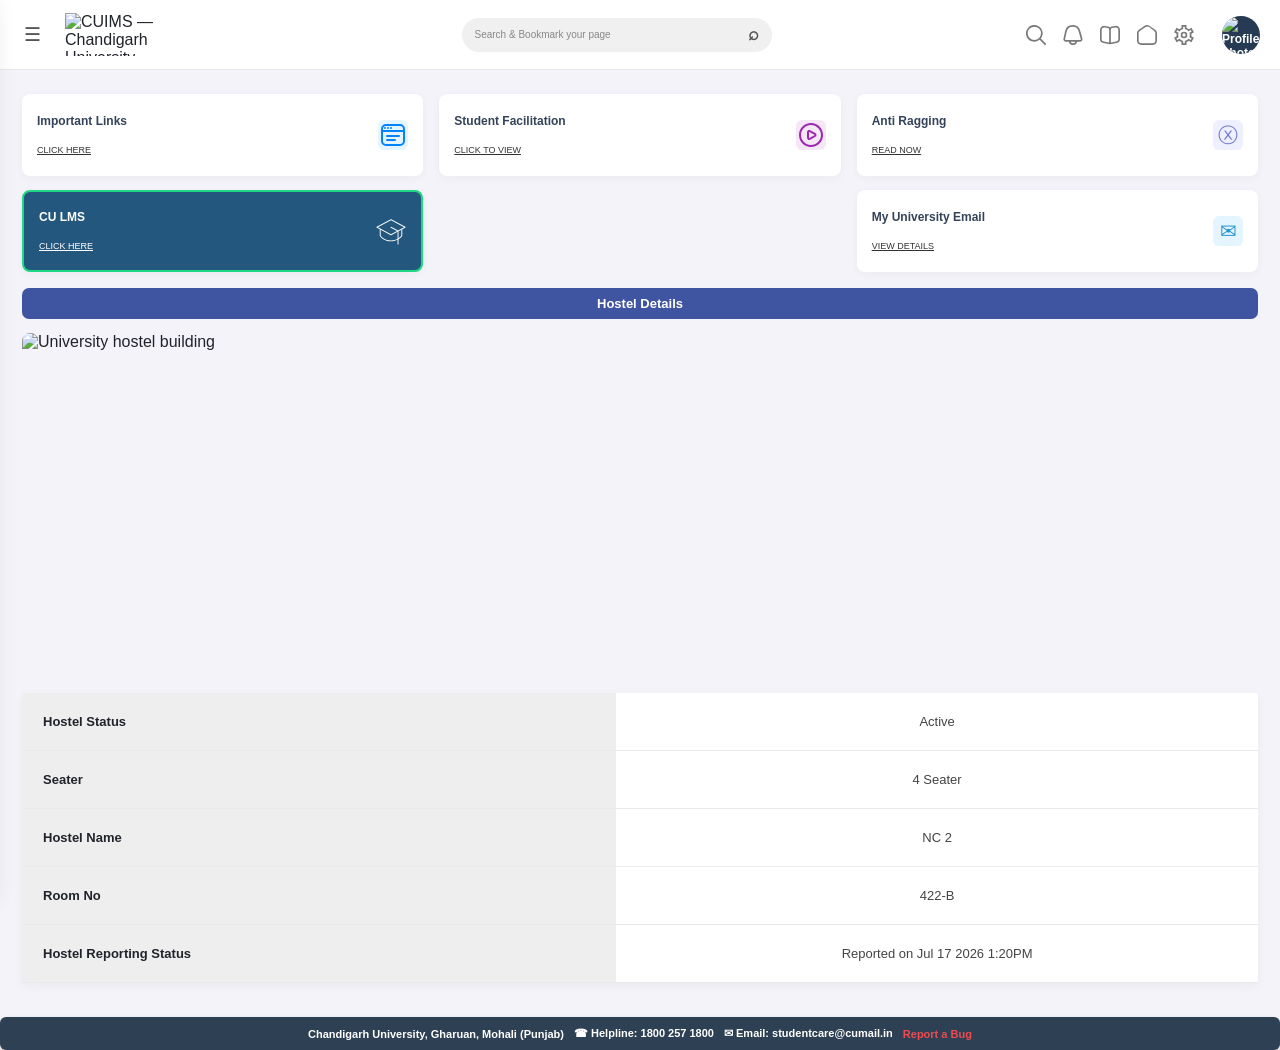
==== index.html @ a69d61a1 "Add files via upload" ====
<!DOCTYPE html>
<html lang="en">
<head>
  <meta charset="UTF-8">
  <meta name="viewport" content="width=device-width, initial-scale=1.0">
  <meta name="theme-color" content="#c92e31">
  <title>CUIMS — Student Dashboard</title>
  <link rel="stylesheet" href="style.css">
</head>
<body>
  <!-- Demonstration UI only: not connected to the official CUIMS portal. -->
  <nav class="top-nav">
    <button class="hamburger" aria-label="Open menu" id="menuButton">☰</button>
    <img class="cuims-logo" src="assets/cuims-logo.png" alt="CUIMS — Chandigarh University Information Management System">
    <label class="search"><span>Search &amp; Bookmark your page</span><b aria-hidden="true">⌕</b></label>
    <div class="nav-icons" aria-label="Quick navigation">
      <button class="nav-icon" aria-label="Search">
        <svg viewBox="0 0 24 24" aria-hidden="true"><path d="M23.707 22.293l-5.969-5.969a10.016 10.016 0 1 0-1.414 1.414l5.969 5.969a1 1 0 0 0 1.414-1.414ZM10 18a8 8 0 1 1 8-8 8.009 8.009 0 0 1-8 8Z"/></svg>
      </button>
      <button class="nav-icon" aria-label="Notifications">
        <svg viewBox="0 0 24 24" aria-hidden="true"><path d="M23.259 16.2l-2.6-9.371A9.321 9.321 0 0 0 2.576 7.3L.565 16.35A3 3 0 0 0 3.493 20H7.1a5 5 0 0 0 9.8 0h3.47a3 3 0 0 0 2.89-3.8ZM12 22a3 3 0 0 1-2.816-2h5.632A3 3 0 0 1 12 22Zm9.165-4.395a.993.993 0 0 1-.8.395H3.493a1 1 0 0 1-.976-1.217l2.011-9.05a7.321 7.321 0 0 1 14.2-.372l2.6 9.371a.993.993 0 0 1-.162.873Z"/></svg>
      </button>
      <button class="nav-icon" aria-label="Learning resources">
        <svg viewBox="0 0 24 24" aria-hidden="true"><path d="M22.2 2.163a4.992 4.992 0 0 0-4.1-1.081l-3.822.694A4 4 0 0 0 12 3.065a4 4 0 0 0-2.284-1.289L5.9 1.082A5 5 0 0 0 0 6v10.793a5 5 0 0 0 4.105 4.919l6.286 1.143a9 9 0 0 0 3.218 0l6.286-1.143A5 5 0 0 0 24 16.793V6a4.983 4.983 0 0 0-1.8-3.837ZM11 20.928c-.084-.012-.168-.026-.252-.041L4.463 19.745A3 3 0 0 1 2 16.793V6a3 3 0 0 1 3-3 3.081 3.081 0 0 1 .54.049l3.82.7A2 2 0 0 1 11 5.712Zm11-4.135a3 3 0 0 1-2.463 2.952l-6.285 1.142c-.084.015-.168.029-.252.041V5.712a2 2 0 0 1 1.642-1.968l3.821-.7A3 3 0 0 1 22 6Z"/></svg>
      </button>
      <button class="nav-icon" aria-label="Home">
        <svg viewBox="0 0 24 24" aria-hidden="true"><path d="M19 24H5c-2.757 0-5-2.243-5-5V9.724c0-1.665.824-3.215 2.204-4.145L9.203.855c1.699-1.146 3.895-1.146 5.594 0l7 4.724A5 5 0 0 1 24 9.724V19c0 2.757-2.243 5-5 5ZM12 1.997c-.584 0-1.168.172-1.678.517L3.322 7.237A3 3 0 0 0 2 9.724V19c0 1.654 1.346 3 3 3h14c1.654 0 3-1.346 3-3V9.724c0-.999-.494-1.929-1.321-2.486l-6.001-4.724A2.99 2.99 0 0 0 12 1.997Z"/></svg>
      </button>
      <button class="nav-icon" aria-label="Settings">
        <svg viewBox="0 0 24 24" aria-hidden="true"><path d="M15 24H9v-3.513a9 9 0 0 1-2.849-1.646L3.107 20.6l-3-5.2 3.043-1.755a9.1 9.1 0 0 1 0-3.29L.107 8.6l3-5.2 3.044 1.759A9 9 0 0 1 9 3.513V0h6v3.513a9 9 0 0 1 2.849 1.646L20.893 3.4l3 5.2-3.043 1.755a9.1 9.1 0 0 1 0 3.29l3.043 1.755-3 5.2-3.044-1.758A9 9 0 0 1 15 20.487Zm-4-2h2v-3.027l.751-.194a6.984 6.984 0 0 0 3.243-1.875l.543-.553 2.623 1.515 1-1.732-2.62-1.513.206-.746a7.048 7.048 0 0 0 0-3.75l-.206-.746 2.62-1.513-1-1.732-2.623 1.515-.543-.553a6.984 6.984 0 0 0-3.243-1.875L13 5.027V2h-2v3.027l-.751.194A6.984 6.984 0 0 0 7.006 7.1l-.543.553L3.84 6.134l-1 1.732 2.62 1.513-.206.746a7.048 7.048 0 0 0 0 3.75l.206.746-2.62 1.513 1 1.732 2.623-1.515.543.553a6.984 6.984 0 0 0 3.243 1.875l.751.194ZM12 16a4 4 0 1 1 4-4 4 4 0 0 1-4 4Zm0-6a2 2 0 1 0 2 2 2 2 0 0 0-2-2Z"/></svg>
      </button>
    </div>
    <img class="avatar profile-photo" src="assets/profile-photo.jpg" alt="Profile photo">
  </nav>

  <main class="page">
    <section class="quick-links">
      <a class="quick-card" href="#"><div><b>Important Links</b><small>CLICK HERE</small></div><span class="tile-icon blue" aria-hidden="true"><svg viewBox="0 0 24 24"><path d="m19 1h-14a5.006 5.006 0 0 0 -5 5v12a5.006 5.006 0 0 0 5 5h14a5.006 5.006 0 0 0 5-5v-12a5.006 5.006 0 0 0 -5-5zm-14 2h14a3 3 0 0 1 3 3v1h-20v-1a3 3 0 0 1 3-3zm14 18h-14a3 3 0 0 1 -3-3v-9h20v9a3 3 0 0 1 -3 3zm0-8a1 1 0 0 1 -1 1h-12a1 1 0 0 1 0-2h12a1 1 0 0 1 1 1zm-4 4a1 1 0 0 1 -1 1h-8a1 1 0 0 1 0-2h8a1 1 0 0 1 1 1zm-12-12a1 1 0 1 1 1 1 1 1 0 0 1 -1-1zm3 0a1 1 0 1 1 1 1 1 1 0 0 1 -1-1zm3 0a1 1 0 1 1 1 1 1 1 0 0 1 -1-1z" fill="#0284fe"/></svg></span></a>
      <a class="quick-card" href="#"><div><b>Student Facilitation</b><small>CLICK TO VIEW</small></div><span class="tile-icon purple" aria-hidden="true"><svg viewBox="0 0 24 24"><path d="m16.395,10.122l-5.192-2.843c-.673-.379-1.473-.372-2.138.017-.667.39-1.064,1.083-1.064,1.855v5.699c0,.772.397,1.465,1.064,1.855.34.199.714.297,1.087.297.358,0,.716-.091,1.041-.274l5.212-2.854c.687-.386,1.096-1.086,1.096-1.873s-.409-1.487-1.105-1.878Zm-.961,2.003l-5.212,2.855c-.019.01-.077.042-.147-.001-.074-.043-.074-.107-.074-.128v-5.699c0-.021,0-.085.074-.128.027-.016.052-.021.074-.021.036,0,.065.016.083.026l5.192,2.844c.019.011.076.043.076.13s-.058.119-.066.125ZM12,0C5.383,0,0,5.383,0,12s5.383,12,12,12,12-5.383,12-12S18.617,0,12,0Zm0,22c-5.514,0-10-4.486-10-10S6.486,2,12,2s10,4.486,10,10-4.486,10-10,10Z" fill="#9c27b0"/></svg></span></a>
      <a class="quick-card" href="#"><div><b>Anti Ragging</b><small>READ NOW</small></div><span class="tile-icon violet">ⓧ</span></a>
      <a class="quick-card selected" href="#"><div><b>CU LMS</b><small>CLICK HERE</small></div><span class="cap-icon" aria-hidden="true"><svg viewBox="0 0 256 256"><path d="M249.88281,92.4707l-120-64a3.99913,3.99913,0,0,0-3.76562,0l-120,64a4.00022,4.00022,0,0,0,0,7.0586L32,113.3335v52.1206a12.03771,12.03771,0,0,0,2.3916,7.18994C42.03516,182.81494,71.37305,216,128,216c23.07129,0,41.61035-5.50977,56-12.72607V240a4,4,0,0,0,8,0V198.842a106.886,106.886,0,0,0,29.60742-26.197A12.0372,12.0372,0,0,0,224,165.4541V113.3335l25.88281-13.8042a4.00022,4.00022,0,0,0,0-7.0586ZM128,208c-52.91992,0-80.13281-30.74023-87.21289-40.1626A3.93282,3.93282,0,0,1,40,165.4541v-47.854l86.11719,45.9292a4.001,4.001,0,0,0,3.76562,0L184,134.66675v59.574C170.12451,201.86523,151.63281,208,128,208Zm88-42.5459a3.93235,3.93235,0,0,1-.78809,2.38428A97.06518,97.06518,0,0,1,192,189.37671V130.40015l24-12.8Zm-28-41.98755L129.88281,92.4707a4.00012,4.00012,0,0,0-3.76562,7.0586L179.5,128,128,155.4668,16.5,96,128,36.5332,239.5,96Z" fill="#fff"/></svg></span></a>
      <a class="quick-card email-card" href="#"><div><b>My University Email</b><small>VIEW DETAILS</small></div><span class="tile-icon blue">✉</span></a>
    </section>

    <section class="hostel">
      <h1>Hostel Details</h1>
      <img class="hostel-banner" src="assets/hostel-building.jpg" alt="University hostel building">
      <div class="details">
        <div class="detail-row"><strong>Hostel Status</strong><span>Active</span></div>
        <div class="detail-row"><strong>Seater</strong><span>4 Seater</span></div>
        <div class="detail-row"><strong>Hostel Name</strong><span>NC 2</span></div>
        <div class="detail-row"><strong>Room No</strong><span>422-B</span></div>
        <div class="detail-row"><strong>Hostel Reporting Status</strong><span>Reported on Jul 17 2026 1:20PM</span></div>
      </div>
    </section>
  </main>

  <footer class="footer">
    <span>Chandigarh University, Gharuan, Mohali (Punjab)</span>
    <span>☎ Helpline: 1800 257 1800</span>
    <span>✉ Email: studentcare@cumail.in</span>
    <a href="#">Report a Bug</a>
  </footer>
  <div class="android-nav"><span>☰</span><span class="circle"></span><span>‹</span><span>♥</span></div>

  <aside class="side-menu" id="sideMenu">
    <button id="closeMenu" aria-label="Close menu">×</button>
    <h2>CUIMS</h2>
    <a href="#">Dashboard</a><a href="#">Important Links</a><a href="#">Student Facilitation</a><a href="#">CU LMS</a><a href="#">My University Email</a><a href="#">Hostel Details</a>
  </aside>
  <div class="scrim" id="scrim"></div>
  <script src="script.js"></script>
</body>
</html>
---- style.css ----
*{box-sizing:border-box}
:root{font-family:Arial,Helvetica,sans-serif;color:#20242a;background:#f4f3f9}
body{margin:0;min-width:320px;background:#f4f3f9}
.top-nav{height:70px;background:#fff;display:flex;align-items:center;padding:0 20px;gap:20px;border-bottom:1px solid #e7e7e7}
.hamburger{border:0;background:none;font-size:19px;color:#555;padding:4px}
.cuims-logo{width:142px;height:43px;object-fit:contain;object-position:left center;flex:0 0 auto}
.search{margin:auto;max-width:310px;width:34%;height:34px;border-radius:20px;background:#f0f0f0;color:#888;display:flex;align-items:center;justify-content:space-between;padding:0 13px;font-size:10px}
.search b{font-size:18px;color:#555}
.nav-icons{display:flex;align-items:center;gap:17px;color:#787878}
.nav-icon{width:20px;height:20px;padding:0;border:0;background:transparent;display:grid;place-items:center;cursor:pointer}
.nav-icon svg{width:20px;height:20px;fill:#787878;display:block}
.avatar{width:38px;height:38px;border-radius:50%;background:#263b53;color:#fff;display:grid;place-items:center;font-size:12px;font-weight:bold;margin-left:8px;flex:0 0 auto}.profile-photo{object-fit:cover;object-position:center 28%;display:block}
.page{padding:20px 22px 22px;max-width:1500px;margin:auto}
.quick-links{display:grid;grid-template-columns:repeat(3,minmax(0,1fr));gap:14px 16px;margin-bottom:16px}
.quick-card{height:68px;background:#fff;border-radius:8px;box-shadow:0 2px 9px #1d26300b;display:flex;align-items:center;justify-content:space-between;padding:12px 15px;text-decoration:none;color:#34435a;min-width:0}
.quick-card b{font-size:12px;display:block;margin-bottom:11px;font-weight:700}
.quick-card small{font-size:9px;color:#333;text-decoration:underline}
.tile-icon{width:30px;height:30px;border-radius:6px;display:grid;place-items:center;font-size:20px}.tile-icon svg{width:24px;height:24px;display:block}
.blue{background:#e4f5ff;color:#2394d0}.purple{background:#f6e7f7;color:#a04bb0}.violet{background:#eff0ff;color:#717acb}
.selected{background:#24577d;color:#fff;border:2px solid #20d785;grid-column:1}
.selected small{color:#fff}.cap-icon{width:30px;height:30px;color:#e5f0f8;display:grid;place-items:center}.cap-icon svg{width:30px;height:30px;display:block}
.email-card{grid-column:3;grid-row:2}
.hostel h1{height:31px;margin:0 0 14px;border-radius:7px;background:#4055a1;color:white;text-align:center;font-size:13px;line-height:31px;font-weight:700}
.hostel-banner{width:100%;height:246px;display:block;object-fit:cover;object-position:center 45%;border-radius:8px 8px 0 0}
.details{background:#fff;box-shadow:0 3px 10px #1d26300b}
.detail-row{min-height:49px;display:grid;grid-template-columns:1fr 1.08fr;border-bottom:1px solid #e9e9e9;font-size:10px}
.detail-row strong{background:#eee;padding:18px 15px;font-weight:600}
.detail-row span{display:flex;align-items:center;justify-content:center;padding:12px;text-align:center;color:#444}
.footer{min-height:33px;background:#2e4053;color:#fff;border-radius:6px;display:flex;justify-content:center;align-items:center;gap:10px;padding:8px 12px;margin:12px auto 0;max-width:100%;font-size:9px;font-weight:600;box-shadow:0 2px 5px #0002}
.footer a{color:#f04a50;text-decoration:none}
.android-nav{display:none}
.side-menu{position:fixed;z-index:5;top:0;bottom:0;left:0;width:min(300px,82vw);background:#fff;padding:25px;transform:translateX(-105%);transition:transform .25s;box-shadow:5px 0 25px #0002}
.side-menu.open{transform:translateX(0)}.side-menu h2{color:#c92f32}.side-menu a{display:block;padding:15px 0;border-bottom:1px solid #eee;color:#334;text-decoration:none}
.side-menu button{float:right;border:0;background:none;font-size:28px}.scrim{display:none;position:fixed;inset:0;background:#0005;z-index:4}.scrim.show{display:block}
@media(min-width:900px){.page{padding-top:24px}.quick-card{height:82px}.hostel-banner{height:360px}.detail-row{font-size:13px;min-height:58px}.detail-row strong{padding:21px}.footer{font-size:11px}}
@media(max-width:600px){
 .top-nav{height:58px;padding:0 8px;gap:8px}.cuims-logo{width:94px;height:34px}.search{width:auto;flex:1;max-width:260px;height:32px;padding:0 10px;font-size:8px}.nav-icons{gap:9px}.nav-icon,.nav-icon svg{width:16px;height:16px}.avatar{width:27px;height:27px;margin-left:2px}
 .page{padding:19px 22px 18px}.quick-links{gap:14px 16px;margin-bottom:16px}.quick-card{height:68px;padding:11px 13px}.quick-card b{font-size:11px}.quick-card small{font-size:8px}.tile-icon{width:28px;height:28px}
 .hostel h1{height:31px;line-height:31px;margin-bottom:14px}.hostel-banner{height:246px;object-fit:cover}.detail-row{min-height:49px;font-size:9px;grid-template-columns:1fr 1.08fr}.detail-row strong{padding:18px 14px}.detail-row span{padding:10px 6px}
 .footer{margin:12px -22px 0;border-radius:5px;gap:6px;font-size:7px;white-space:nowrap;padding:9px 5px}.footer span{overflow:hidden;text-overflow:ellipsis}.footer a{font-size:7px}
 .android-nav{position:fixed;bottom:0;left:0;right:0;height:48px;background:#f4f3f9;display:flex;align-items:center;justify-content:space-around;color:#777;font-size:24px}
 .android-nav .circle{width:17px;height:17px;border:2px solid #777;border-radius:5px}
 body{padding-bottom:48px}
}
@media(max-width:370px){.page{padding-left:12px;padding-right:12px}.quick-links{gap:10px}.quick-card{padding:9px}.quick-card b{font-size:10px}.nav-icons{display:none}.footer{margin-left:-12px;margin-right:-12px;font-size:6px}}
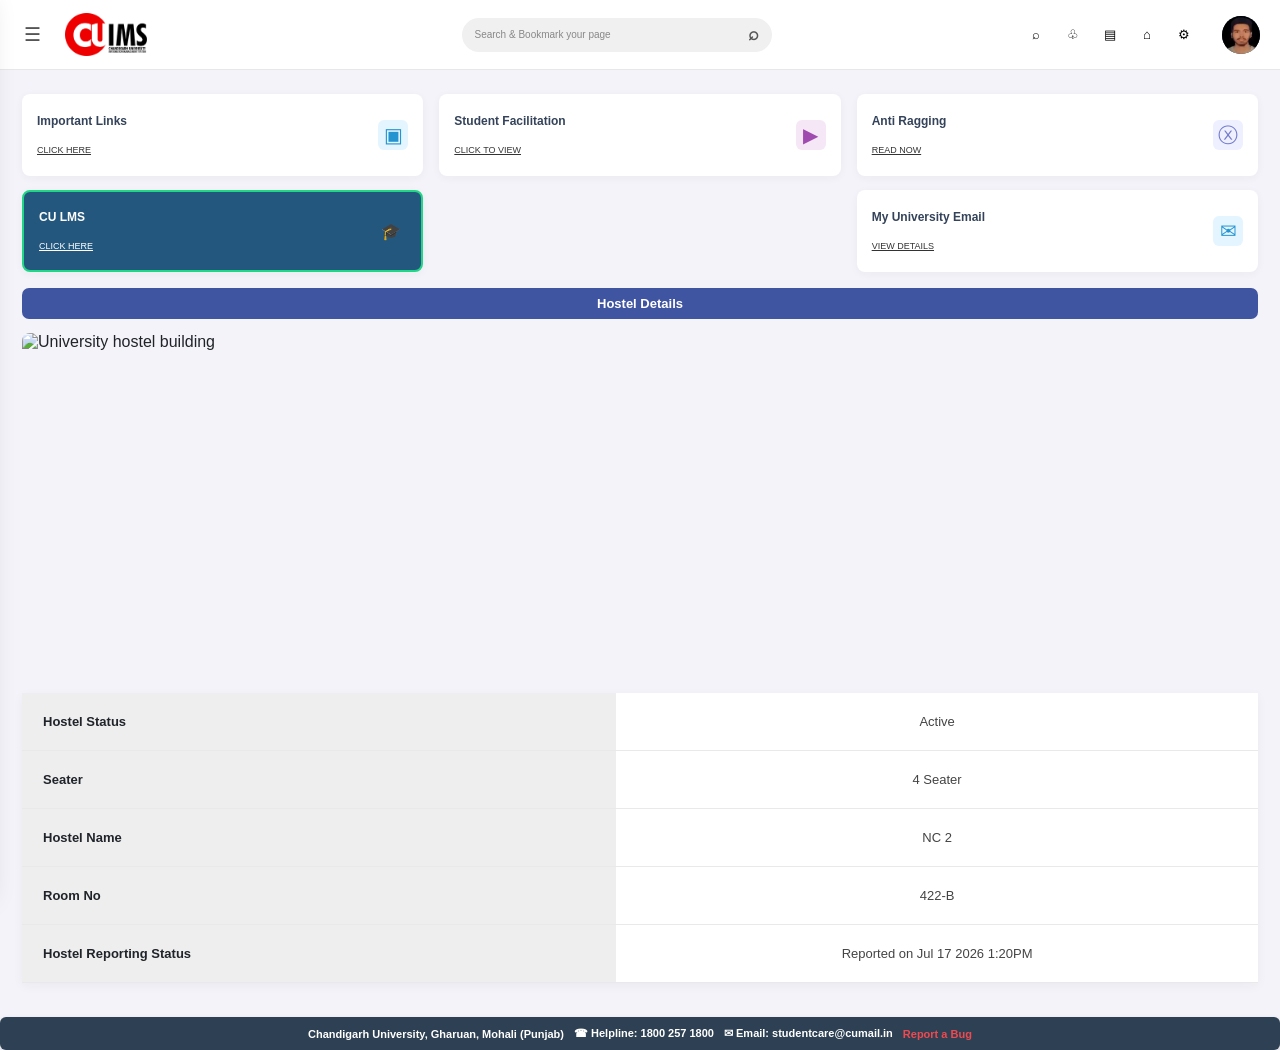
==== commit 62bb74e4: "Add CUIMS student dashboard replica website" ====
--- a/index.html
+++ b/index.html
@@ -1,74 +1,27 @@
 <!DOCTYPE html>
 <html lang="en">
-<head>
-  <meta charset="UTF-8">
-  <meta name="viewport" content="width=device-width, initial-scale=1.0">
-  <meta name="theme-color" content="#c92e31">
-  <title>CUIMS — Student Dashboard</title>
-  <link rel="stylesheet" href="style.css">
-</head>
+<head><meta charset="UTF-8"><meta name="viewport" content="width=device-width, initial-scale=1.0"><meta name="theme-color" content="#c92e31"><title>CUIMS — Student Dashboard</title><link rel="stylesheet" href="style.css"></head>
 <body>
-  <!-- Demonstration UI only: not connected to the official CUIMS portal. -->
-  <nav class="top-nav">
-    <button class="hamburger" aria-label="Open menu" id="menuButton">☰</button>
-    <img class="cuims-logo" src="assets/cuims-logo.png" alt="CUIMS — Chandigarh University Information Management System">
-    <label class="search"><span>Search &amp; Bookmark your page</span><b aria-hidden="true">⌕</b></label>
-    <div class="nav-icons" aria-label="Quick navigation">
-      <button class="nav-icon" aria-label="Search">
-        <svg viewBox="0 0 24 24" aria-hidden="true"><path d="M23.707 22.293l-5.969-5.969a10.016 10.016 0 1 0-1.414 1.414l5.969 5.969a1 1 0 0 0 1.414-1.414ZM10 18a8 8 0 1 1 8-8 8.009 8.009 0 0 1-8 8Z"/></svg>
-      </button>
-      <button class="nav-icon" aria-label="Notifications">
-        <svg viewBox="0 0 24 24" aria-hidden="true"><path d="M23.259 16.2l-2.6-9.371A9.321 9.321 0 0 0 2.576 7.3L.565 16.35A3 3 0 0 0 3.493 20H7.1a5 5 0 0 0 9.8 0h3.47a3 3 0 0 0 2.89-3.8ZM12 22a3 3 0 0 1-2.816-2h5.632A3 3 0 0 1 12 22Zm9.165-4.395a.993.993 0 0 1-.8.395H3.493a1 1 0 0 1-.976-1.217l2.011-9.05a7.321 7.321 0 0 1 14.2-.372l2.6 9.371a.993.993 0 0 1-.162.873Z"/></svg>
-      </button>
-      <button class="nav-icon" aria-label="Learning resources">
-        <svg viewBox="0 0 24 24" aria-hidden="true"><path d="M22.2 2.163a4.992 4.992 0 0 0-4.1-1.081l-3.822.694A4 4 0 0 0 12 3.065a4 4 0 0 0-2.284-1.289L5.9 1.082A5 5 0 0 0 0 6v10.793a5 5 0 0 0 4.105 4.919l6.286 1.143a9 9 0 0 0 3.218 0l6.286-1.143A5 5 0 0 0 24 16.793V6a4.983 4.983 0 0 0-1.8-3.837ZM11 20.928c-.084-.012-.168-.026-.252-.041L4.463 19.745A3 3 0 0 1 2 16.793V6a3 3 0 0 1 3-3 3.081 3.081 0 0 1 .54.049l3.82.7A2 2 0 0 1 11 5.712Zm11-4.135a3 3 0 0 1-2.463 2.952l-6.285 1.142c-.084.015-.168.029-.252.041V5.712a2 2 0 0 1 1.642-1.968l3.821-.7A3 3 0 0 1 22 6Z"/></svg>
-      </button>
-      <button class="nav-icon" aria-label="Home">
-        <svg viewBox="0 0 24 24" aria-hidden="true"><path d="M19 24H5c-2.757 0-5-2.243-5-5V9.724c0-1.665.824-3.215 2.204-4.145L9.203.855c1.699-1.146 3.895-1.146 5.594 0l7 4.724A5 5 0 0 1 24 9.724V19c0 2.757-2.243 5-5 5ZM12 1.997c-.584 0-1.168.172-1.678.517L3.322 7.237A3 3 0 0 0 2 9.724V19c0 1.654 1.346 3 3 3h14c1.654 0 3-1.346 3-3V9.724c0-.999-.494-1.929-1.321-2.486l-6.001-4.724A2.99 2.99 0 0 0 12 1.997Z"/></svg>
-      </button>
-      <button class="nav-icon" aria-label="Settings">
-        <svg viewBox="0 0 24 24" aria-hidden="true"><path d="M15 24H9v-3.513a9 9 0 0 1-2.849-1.646L3.107 20.6l-3-5.2 3.043-1.755a9.1 9.1 0 0 1 0-3.29L.107 8.6l3-5.2 3.044 1.759A9 9 0 0 1 9 3.513V0h6v3.513a9 9 0 0 1 2.849 1.646L20.893 3.4l3 5.2-3.043 1.755a9.1 9.1 0 0 1 0 3.29l3.043 1.755-3 5.2-3.044-1.758A9 9 0 0 1 15 20.487Zm-4-2h2v-3.027l.751-.194a6.984 6.984 0 0 0 3.243-1.875l.543-.553 2.623 1.515 1-1.732-2.62-1.513.206-.746a7.048 7.048 0 0 0 0-3.75l-.206-.746 2.62-1.513-1-1.732-2.623 1.515-.543-.553a6.984 6.984 0 0 0-3.243-1.875L13 5.027V2h-2v3.027l-.751.194A6.984 6.984 0 0 0 7.006 7.1l-.543.553L3.84 6.134l-1 1.732 2.62 1.513-.206.746a7.048 7.048 0 0 0 0 3.75l.206.746-2.62 1.513 1 1.732 2.623-1.515.543.553a6.984 6.984 0 0 0 3.243 1.875l.751.194ZM12 16a4 4 0 1 1 4-4 4 4 0 0 1-4 4Zm0-6a2 2 0 1 0 2 2 2 2 0 0 0-2-2Z"/></svg>
-      </button>
-    </div>
-    <img class="avatar profile-photo" src="assets/profile-photo.jpg" alt="Profile photo">
-  </nav>
-
-  <main class="page">
-    <section class="quick-links">
-      <a class="quick-card" href="#"><div><b>Important Links</b><small>CLICK HERE</small></div><span class="tile-icon blue" aria-hidden="true"><svg viewBox="0 0 24 24"><path d="m19 1h-14a5.006 5.006 0 0 0 -5 5v12a5.006 5.006 0 0 0 5 5h14a5.006 5.006 0 0 0 5-5v-12a5.006 5.006 0 0 0 -5-5zm-14 2h14a3 3 0 0 1 3 3v1h-20v-1a3 3 0 0 1 3-3zm14 18h-14a3 3 0 0 1 -3-3v-9h20v9a3 3 0 0 1 -3 3zm0-8a1 1 0 0 1 -1 1h-12a1 1 0 0 1 0-2h12a1 1 0 0 1 1 1zm-4 4a1 1 0 0 1 -1 1h-8a1 1 0 0 1 0-2h8a1 1 0 0 1 1 1zm-12-12a1 1 0 1 1 1 1 1 1 0 0 1 -1-1zm3 0a1 1 0 1 1 1 1 1 1 0 0 1 -1-1zm3 0a1 1 0 1 1 1 1 1 1 0 0 1 -1-1z" fill="#0284fe"/></svg></span></a>
-      <a class="quick-card" href="#"><div><b>Student Facilitation</b><small>CLICK TO VIEW</small></div><span class="tile-icon purple" aria-hidden="true"><svg viewBox="0 0 24 24"><path d="m16.395,10.122l-5.192-2.843c-.673-.379-1.473-.372-2.138.017-.667.39-1.064,1.083-1.064,1.855v5.699c0,.772.397,1.465,1.064,1.855.34.199.714.297,1.087.297.358,0,.716-.091,1.041-.274l5.212-2.854c.687-.386,1.096-1.086,1.096-1.873s-.409-1.487-1.105-1.878Zm-.961,2.003l-5.212,2.855c-.019.01-.077.042-.147-.001-.074-.043-.074-.107-.074-.128v-5.699c0-.021,0-.085.074-.128.027-.016.052-.021.074-.021.036,0,.065.016.083.026l5.192,2.844c.019.011.076.043.076.13s-.058.119-.066.125ZM12,0C5.383,0,0,5.383,0,12s5.383,12,12,12,12-5.383,12-12S18.617,0,12,0Zm0,22c-5.514,0-10-4.486-10-10S6.486,2,12,2s10,4.486,10,10-4.486,10-10,10Z" fill="#9c27b0"/></svg></span></a>
-      <a class="quick-card" href="#"><div><b>Anti Ragging</b><small>READ NOW</small></div><span class="tile-icon violet">ⓧ</span></a>
-      <a class="quick-card selected" href="#"><div><b>CU LMS</b><small>CLICK HERE</small></div><span class="cap-icon" aria-hidden="true"><svg viewBox="0 0 256 256"><path d="M249.88281,92.4707l-120-64a3.99913,3.99913,0,0,0-3.76562,0l-120,64a4.00022,4.00022,0,0,0,0,7.0586L32,113.3335v52.1206a12.03771,12.03771,0,0,0,2.3916,7.18994C42.03516,182.81494,71.37305,216,128,216c23.07129,0,41.61035-5.50977,56-12.72607V240a4,4,0,0,0,8,0V198.842a106.886,106.886,0,0,0,29.60742-26.197A12.0372,12.0372,0,0,0,224,165.4541V113.3335l25.88281-13.8042a4.00022,4.00022,0,0,0,0-7.0586ZM128,208c-52.91992,0-80.13281-30.74023-87.21289-40.1626A3.93282,3.93282,0,0,1,40,165.4541v-47.854l86.11719,45.9292a4.001,4.001,0,0,0,3.76562,0L184,134.66675v59.574C170.12451,201.86523,151.63281,208,128,208Zm88-42.5459a3.93235,3.93235,0,0,1-.78809,2.38428A97.06518,97.06518,0,0,1,192,189.37671V130.40015l24-12.8Zm-28-41.98755L129.88281,92.4707a4.00012,4.00012,0,0,0-3.76562,7.0586L179.5,128,128,155.4668,16.5,96,128,36.5332,239.5,96Z" fill="#fff"/></svg></span></a>
-      <a class="quick-card email-card" href="#"><div><b>My University Email</b><small>VIEW DETAILS</small></div><span class="tile-icon blue">✉</span></a>
-    </section>
-
-    <section class="hostel">
-      <h1>Hostel Details</h1>
-      <img class="hostel-banner" src="assets/hostel-building.jpg" alt="University hostel building">
-      <div class="details">
-        <div class="detail-row"><strong>Hostel Status</strong><span>Active</span></div>
-        <div class="detail-row"><strong>Seater</strong><span>4 Seater</span></div>
-        <div class="detail-row"><strong>Hostel Name</strong><span>NC 2</span></div>
-        <div class="detail-row"><strong>Room No</strong><span>422-B</span></div>
-        <div class="detail-row"><strong>Hostel Reporting Status</strong><span>Reported on Jul 17 2026 1:20PM</span></div>
-      </div>
-    </section>
-  </main>
-
-  <footer class="footer">
-    <span>Chandigarh University, Gharuan, Mohali (Punjab)</span>
-    <span>☎ Helpline: 1800 257 1800</span>
-    <span>✉ Email: studentcare@cumail.in</span>
-    <a href="#">Report a Bug</a>
-  </footer>
-  <div class="android-nav"><span>☰</span><span class="circle"></span><span>‹</span><span>♥</span></div>
-
-  <aside class="side-menu" id="sideMenu">
-    <button id="closeMenu" aria-label="Close menu">×</button>
-    <h2>CUIMS</h2>
-    <a href="#">Dashboard</a><a href="#">Important Links</a><a href="#">Student Facilitation</a><a href="#">CU LMS</a><a href="#">My University Email</a><a href="#">Hostel Details</a>
-  </aside>
-  <div class="scrim" id="scrim"></div>
-  <script src="script.js"></script>
-</body>
-</html>+<!-- Demonstration UI only: this replica is not connected to the official CUIMS portal. -->
+<nav class="top-nav">
+<button class="hamburger" aria-label="Open menu" id="menuButton">☰</button>
+<img class="cuims-logo" src="assets/cuims-logo.webp" alt="CUIMS logo">
+<label class="search"><span>Search &amp; Bookmark your page</span><b aria-hidden="true">⌕</b></label>
+<div class="nav-icons" aria-label="Quick navigation"><button class="nav-icon" aria-label="Search">⌕</button><button class="nav-icon" aria-label="Notifications">♧</button><button class="nav-icon" aria-label="Learning resources">▤</button><button class="nav-icon" aria-label="Home">⌂</button><button class="nav-icon" aria-label="Settings">⚙</button></div>
+<img class="avatar profile-photo" src="assets/profile-photo.webp" alt="Profile photo">
+</nav>
+<main class="page">
+<section class="quick-links">
+<a class="quick-card" href="#"><div><b>Important Links</b><small>CLICK HERE</small></div><span class="tile-icon blue">▣</span></a>
+<a class="quick-card" href="#"><div><b>Student Facilitation</b><small>CLICK TO VIEW</small></div><span class="tile-icon purple">▶</span></a>
+<a class="quick-card" href="#"><div><b>Anti Ragging</b><small>READ NOW</small></div><span class="tile-icon violet">ⓧ</span></a>
+<a class="quick-card selected" href="#"><div><b>CU LMS</b><small>CLICK HERE</small></div><span class="cap-icon">🎓</span></a>
+<a class="quick-card email-card" href="#"><div><b>My University Email</b><small>VIEW DETAILS</small></div><span class="tile-icon blue">✉</span></a>
+</section>
+<section class="hostel"><h1>Hostel Details</h1><img class="hostel-banner" src="assets/hostel-building.jpg" alt="University hostel building"><div class="details">
+<div class="detail-row"><strong>Hostel Status</strong><span>Active</span></div><div class="detail-row"><strong>Seater</strong><span>4 Seater</span></div><div class="detail-row"><strong>Hostel Name</strong><span>NC 2</span></div><div class="detail-row"><strong>Room No</strong><span>422-B</span></div><div class="detail-row"><strong>Hostel Reporting Status</strong><span>Reported on Jul 17 2026 1:20PM</span></div>
+</div></section></main>
+<footer class="footer"><span>Chandigarh University, Gharuan, Mohali (Punjab)</span><span>☎ Helpline: 1800 257 1800</span><span>✉ Email: studentcare@cumail.in</span><a href="#">Report a Bug</a></footer>
+<div class="android-nav"><span>☰</span><span class="circle"></span><span>‹</span><span>♥</span></div>
+<aside class="side-menu" id="sideMenu"><button id="closeMenu" aria-label="Close menu">×</button><h2>CUIMS</h2><a href="#">Dashboard</a><a href="#">Important Links</a><a href="#">Student Facilitation</a><a href="#">CU LMS</a><a href="#">My University Email</a><a href="#">Hostel Details</a></aside><div class="scrim" id="scrim"></div>
+<script src="script.js"></script></body></html>
--- a/style.css
+++ b/style.css
@@ -42,4 +42,4 @@
  .android-nav .circle{width:17px;height:17px;border:2px solid #777;border-radius:5px}
  body{padding-bottom:48px}
 }
-@media(max-width:370px){.page{padding-left:12px;padding-right:12px}.quick-links{gap:10px}.quick-card{padding:9px}.quick-card b{font-size:10px}.nav-icons{display:none}.footer{margin-left:-12px;margin-right:-12px;font-size:6px}}
+@media(max-width:370px){.page{padding-left:12px;padding-right:12px}.quick-links{gap:10px}.quick-card{padding:9px}.quick-card b{font-size:10px}.nav-icons{display:none}.footer{margin-left:-12px;margin-right:-12px;font-size:6px}}
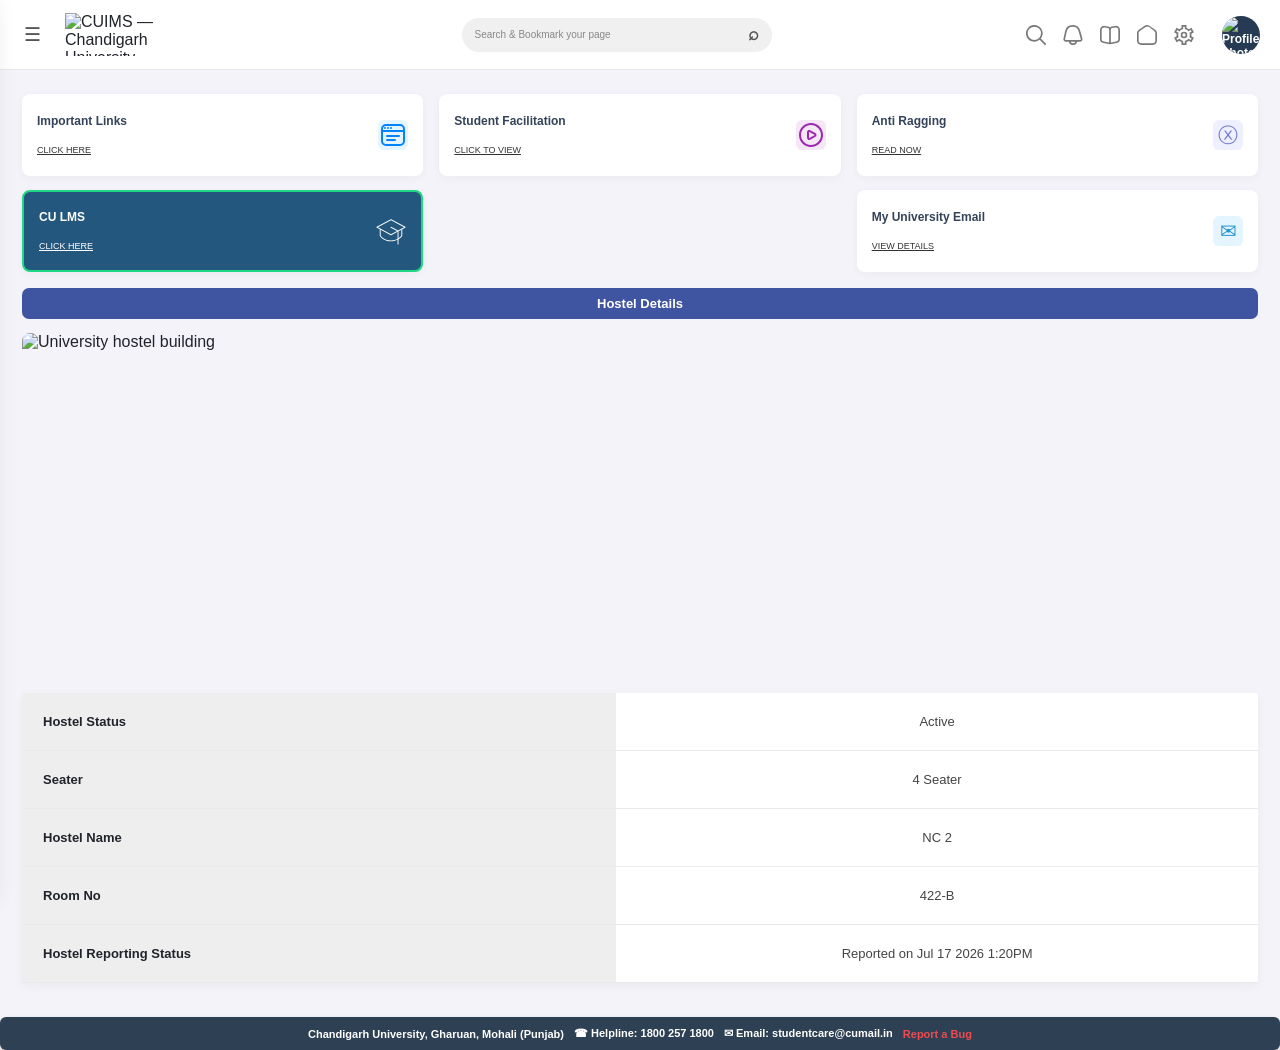
==== commit 068cdfda: "Add files via upload" ====
--- a/index.html
+++ b/index.html
@@ -1,27 +1,74 @@
 <!DOCTYPE html>
 <html lang="en">
-<head><meta charset="UTF-8"><meta name="viewport" content="width=device-width, initial-scale=1.0"><meta name="theme-color" content="#c92e31"><title>CUIMS — Student Dashboard</title><link rel="stylesheet" href="style.css"></head>
+<head>
+  <meta charset="UTF-8">
+  <meta name="viewport" content="width=device-width, initial-scale=1.0">
+  <meta name="theme-color" content="#c92e31">
+  <title>CUIMS — Student Dashboard</title>
+  <link rel="stylesheet" href="style.css">
+</head>
 <body>
-<!-- Demonstration UI only: this replica is not connected to the official CUIMS portal. -->
-<nav class="top-nav">
-<button class="hamburger" aria-label="Open menu" id="menuButton">☰</button>
-<img class="cuims-logo" src="assets/cuims-logo.webp" alt="CUIMS logo">
-<label class="search"><span>Search &amp; Bookmark your page</span><b aria-hidden="true">⌕</b></label>
-<div class="nav-icons" aria-label="Quick navigation"><button class="nav-icon" aria-label="Search">⌕</button><button class="nav-icon" aria-label="Notifications">♧</button><button class="nav-icon" aria-label="Learning resources">▤</button><button class="nav-icon" aria-label="Home">⌂</button><button class="nav-icon" aria-label="Settings">⚙</button></div>
-<img class="avatar profile-photo" src="assets/profile-photo.webp" alt="Profile photo">
-</nav>
-<main class="page">
-<section class="quick-links">
-<a class="quick-card" href="#"><div><b>Important Links</b><small>CLICK HERE</small></div><span class="tile-icon blue">▣</span></a>
-<a class="quick-card" href="#"><div><b>Student Facilitation</b><small>CLICK TO VIEW</small></div><span class="tile-icon purple">▶</span></a>
-<a class="quick-card" href="#"><div><b>Anti Ragging</b><small>READ NOW</small></div><span class="tile-icon violet">ⓧ</span></a>
-<a class="quick-card selected" href="#"><div><b>CU LMS</b><small>CLICK HERE</small></div><span class="cap-icon">🎓</span></a>
-<a class="quick-card email-card" href="#"><div><b>My University Email</b><small>VIEW DETAILS</small></div><span class="tile-icon blue">✉</span></a>
-</section>
-<section class="hostel"><h1>Hostel Details</h1><img class="hostel-banner" src="assets/hostel-building.jpg" alt="University hostel building"><div class="details">
-<div class="detail-row"><strong>Hostel Status</strong><span>Active</span></div><div class="detail-row"><strong>Seater</strong><span>4 Seater</span></div><div class="detail-row"><strong>Hostel Name</strong><span>NC 2</span></div><div class="detail-row"><strong>Room No</strong><span>422-B</span></div><div class="detail-row"><strong>Hostel Reporting Status</strong><span>Reported on Jul 17 2026 1:20PM</span></div>
-</div></section></main>
-<footer class="footer"><span>Chandigarh University, Gharuan, Mohali (Punjab)</span><span>☎ Helpline: 1800 257 1800</span><span>✉ Email: studentcare@cumail.in</span><a href="#">Report a Bug</a></footer>
-<div class="android-nav"><span>☰</span><span class="circle"></span><span>‹</span><span>♥</span></div>
-<aside class="side-menu" id="sideMenu"><button id="closeMenu" aria-label="Close menu">×</button><h2>CUIMS</h2><a href="#">Dashboard</a><a href="#">Important Links</a><a href="#">Student Facilitation</a><a href="#">CU LMS</a><a href="#">My University Email</a><a href="#">Hostel Details</a></aside><div class="scrim" id="scrim"></div>
-<script src="script.js"></script></body></html>+  <!-- Demonstration UI only: not connected to the official CUIMS portal. -->
+  <nav class="top-nav">
+    <button class="hamburger" aria-label="Open menu" id="menuButton">☰</button>
+    <img class="cuims-logo" src="assets/cuims-logo.png" alt="CUIMS — Chandigarh University Information Management System">
+    <label class="search"><span>Search &amp; Bookmark your page</span><b aria-hidden="true">⌕</b></label>
+    <div class="nav-icons" aria-label="Quick navigation">
+      <button class="nav-icon" aria-label="Search">
+        <svg viewBox="0 0 24 24" aria-hidden="true"><path d="M23.707 22.293l-5.969-5.969a10.016 10.016 0 1 0-1.414 1.414l5.969 5.969a1 1 0 0 0 1.414-1.414ZM10 18a8 8 0 1 1 8-8 8.009 8.009 0 0 1-8 8Z"/></svg>
+      </button>
+      <button class="nav-icon" aria-label="Notifications">
+        <svg viewBox="0 0 24 24" aria-hidden="true"><path d="M23.259 16.2l-2.6-9.371A9.321 9.321 0 0 0 2.576 7.3L.565 16.35A3 3 0 0 0 3.493 20H7.1a5 5 0 0 0 9.8 0h3.47a3 3 0 0 0 2.89-3.8ZM12 22a3 3 0 0 1-2.816-2h5.632A3 3 0 0 1 12 22Zm9.165-4.395a.993.993 0 0 1-.8.395H3.493a1 1 0 0 1-.976-1.217l2.011-9.05a7.321 7.321 0 0 1 14.2-.372l2.6 9.371a.993.993 0 0 1-.162.873Z"/></svg>
+      </button>
+      <button class="nav-icon" aria-label="Learning resources">
+        <svg viewBox="0 0 24 24" aria-hidden="true"><path d="M22.2 2.163a4.992 4.992 0 0 0-4.1-1.081l-3.822.694A4 4 0 0 0 12 3.065a4 4 0 0 0-2.284-1.289L5.9 1.082A5 5 0 0 0 0 6v10.793a5 5 0 0 0 4.105 4.919l6.286 1.143a9 9 0 0 0 3.218 0l6.286-1.143A5 5 0 0 0 24 16.793V6a4.983 4.983 0 0 0-1.8-3.837ZM11 20.928c-.084-.012-.168-.026-.252-.041L4.463 19.745A3 3 0 0 1 2 16.793V6a3 3 0 0 1 3-3 3.081 3.081 0 0 1 .54.049l3.82.7A2 2 0 0 1 11 5.712Zm11-4.135a3 3 0 0 1-2.463 2.952l-6.285 1.142c-.084.015-.168.029-.252.041V5.712a2 2 0 0 1 1.642-1.968l3.821-.7A3 3 0 0 1 22 6Z"/></svg>
+      </button>
+      <button class="nav-icon" aria-label="Home">
+        <svg viewBox="0 0 24 24" aria-hidden="true"><path d="M19 24H5c-2.757 0-5-2.243-5-5V9.724c0-1.665.824-3.215 2.204-4.145L9.203.855c1.699-1.146 3.895-1.146 5.594 0l7 4.724A5 5 0 0 1 24 9.724V19c0 2.757-2.243 5-5 5ZM12 1.997c-.584 0-1.168.172-1.678.517L3.322 7.237A3 3 0 0 0 2 9.724V19c0 1.654 1.346 3 3 3h14c1.654 0 3-1.346 3-3V9.724c0-.999-.494-1.929-1.321-2.486l-6.001-4.724A2.99 2.99 0 0 0 12 1.997Z"/></svg>
+      </button>
+      <button class="nav-icon" aria-label="Settings">
+        <svg viewBox="0 0 24 24" aria-hidden="true"><path d="M15 24H9v-3.513a9 9 0 0 1-2.849-1.646L3.107 20.6l-3-5.2 3.043-1.755a9.1 9.1 0 0 1 0-3.29L.107 8.6l3-5.2 3.044 1.759A9 9 0 0 1 9 3.513V0h6v3.513a9 9 0 0 1 2.849 1.646L20.893 3.4l3 5.2-3.043 1.755a9.1 9.1 0 0 1 0 3.29l3.043 1.755-3 5.2-3.044-1.758A9 9 0 0 1 15 20.487Zm-4-2h2v-3.027l.751-.194a6.984 6.984 0 0 0 3.243-1.875l.543-.553 2.623 1.515 1-1.732-2.62-1.513.206-.746a7.048 7.048 0 0 0 0-3.75l-.206-.746 2.62-1.513-1-1.732-2.623 1.515-.543-.553a6.984 6.984 0 0 0-3.243-1.875L13 5.027V2h-2v3.027l-.751.194A6.984 6.984 0 0 0 7.006 7.1l-.543.553L3.84 6.134l-1 1.732 2.62 1.513-.206.746a7.048 7.048 0 0 0 0 3.75l.206.746-2.62 1.513 1 1.732 2.623-1.515.543.553a6.984 6.984 0 0 0 3.243 1.875l.751.194ZM12 16a4 4 0 1 1 4-4 4 4 0 0 1-4 4Zm0-6a2 2 0 1 0 2 2 2 2 0 0 0-2-2Z"/></svg>
+      </button>
+    </div>
+    <img class="avatar profile-photo" src="assets/profile-photo.jpg" alt="Profile photo">
+  </nav>
+
+  <main class="page">
+    <section class="quick-links">
+      <a class="quick-card" href="#"><div><b>Important Links</b><small>CLICK HERE</small></div><span class="tile-icon blue" aria-hidden="true"><svg viewBox="0 0 24 24"><path d="m19 1h-14a5.006 5.006 0 0 0 -5 5v12a5.006 5.006 0 0 0 5 5h14a5.006 5.006 0 0 0 5-5v-12a5.006 5.006 0 0 0 -5-5zm-14 2h14a3 3 0 0 1 3 3v1h-20v-1a3 3 0 0 1 3-3zm14 18h-14a3 3 0 0 1 -3-3v-9h20v9a3 3 0 0 1 -3 3zm0-8a1 1 0 0 1 -1 1h-12a1 1 0 0 1 0-2h12a1 1 0 0 1 1 1zm-4 4a1 1 0 0 1 -1 1h-8a1 1 0 0 1 0-2h8a1 1 0 0 1 1 1zm-12-12a1 1 0 1 1 1 1 1 1 0 0 1 -1-1zm3 0a1 1 0 1 1 1 1 1 1 0 0 1 -1-1zm3 0a1 1 0 1 1 1 1 1 1 0 0 1 -1-1z" fill="#0284fe"/></svg></span></a>
+      <a class="quick-card" href="#"><div><b>Student Facilitation</b><small>CLICK TO VIEW</small></div><span class="tile-icon purple" aria-hidden="true"><svg viewBox="0 0 24 24"><path d="m16.395,10.122l-5.192-2.843c-.673-.379-1.473-.372-2.138.017-.667.39-1.064,1.083-1.064,1.855v5.699c0,.772.397,1.465,1.064,1.855.34.199.714.297,1.087.297.358,0,.716-.091,1.041-.274l5.212-2.854c.687-.386,1.096-1.086,1.096-1.873s-.409-1.487-1.105-1.878Zm-.961,2.003l-5.212,2.855c-.019.01-.077.042-.147-.001-.074-.043-.074-.107-.074-.128v-5.699c0-.021,0-.085.074-.128.027-.016.052-.021.074-.021.036,0,.065.016.083.026l5.192,2.844c.019.011.076.043.076.13s-.058.119-.066.125ZM12,0C5.383,0,0,5.383,0,12s5.383,12,12,12,12-5.383,12-12S18.617,0,12,0Zm0,22c-5.514,0-10-4.486-10-10S6.486,2,12,2s10,4.486,10,10-4.486,10-10,10Z" fill="#9c27b0"/></svg></span></a>
+      <a class="quick-card" href="#"><div><b>Anti Ragging</b><small>READ NOW</small></div><span class="tile-icon violet">ⓧ</span></a>
+      <a class="quick-card selected" href="#"><div><b>CU LMS</b><small>CLICK HERE</small></div><span class="cap-icon" aria-hidden="true"><svg viewBox="0 0 256 256"><path d="M249.88281,92.4707l-120-64a3.99913,3.99913,0,0,0-3.76562,0l-120,64a4.00022,4.00022,0,0,0,0,7.0586L32,113.3335v52.1206a12.03771,12.03771,0,0,0,2.3916,7.18994C42.03516,182.81494,71.37305,216,128,216c23.07129,0,41.61035-5.50977,56-12.72607V240a4,4,0,0,0,8,0V198.842a106.886,106.886,0,0,0,29.60742-26.197A12.0372,12.0372,0,0,0,224,165.4541V113.3335l25.88281-13.8042a4.00022,4.00022,0,0,0,0-7.0586ZM128,208c-52.91992,0-80.13281-30.74023-87.21289-40.1626A3.93282,3.93282,0,0,1,40,165.4541v-47.854l86.11719,45.9292a4.001,4.001,0,0,0,3.76562,0L184,134.66675v59.574C170.12451,201.86523,151.63281,208,128,208Zm88-42.5459a3.93235,3.93235,0,0,1-.78809,2.38428A97.06518,97.06518,0,0,1,192,189.37671V130.40015l24-12.8Zm-28-41.98755L129.88281,92.4707a4.00012,4.00012,0,0,0-3.76562,7.0586L179.5,128,128,155.4668,16.5,96,128,36.5332,239.5,96Z" fill="#fff"/></svg></span></a>
+      <a class="quick-card email-card" href="#"><div><b>My University Email</b><small>VIEW DETAILS</small></div><span class="tile-icon blue">✉</span></a>
+    </section>
+
+    <section class="hostel">
+      <h1>Hostel Details</h1>
+      <img class="hostel-banner" src="assets/hostel-building.jpg" alt="University hostel building">
+      <div class="details">
+        <div class="detail-row"><strong>Hostel Status</strong><span>Active</span></div>
+        <div class="detail-row"><strong>Seater</strong><span>4 Seater</span></div>
+        <div class="detail-row"><strong>Hostel Name</strong><span>NC 2</span></div>
+        <div class="detail-row"><strong>Room No</strong><span>422-B</span></div>
+        <div class="detail-row"><strong>Hostel Reporting Status</strong><span>Reported on Jul 17 2026 1:20PM</span></div>
+      </div>
+    </section>
+  </main>
+
+  <footer class="footer">
+    <span>Chandigarh University, Gharuan, Mohali (Punjab)</span>
+    <span>☎ Helpline: 1800 257 1800</span>
+    <span>✉ Email: studentcare@cumail.in</span>
+    <a href="#">Report a Bug</a>
+  </footer>
+  <div class="android-nav"><span>☰</span><span class="circle"></span><span>‹</span><span>♥</span></div>
+
+  <aside class="side-menu" id="sideMenu">
+    <button id="closeMenu" aria-label="Close menu">×</button>
+    <h2>CUIMS</h2>
+    <a href="#">Dashboard</a><a href="#">Important Links</a><a href="#">Student Facilitation</a><a href="#">CU LMS</a><a href="#">My University Email</a><a href="#">Hostel Details</a>
+  </aside>
+  <div class="scrim" id="scrim"></div>
+  <script src="script.js"></script>
+</body>
+</html>
--- a/style.css
+++ b/style.css
@@ -42,4 +42,4 @@
  .android-nav .circle{width:17px;height:17px;border:2px solid #777;border-radius:5px}
  body{padding-bottom:48px}
 }
-@media(max-width:370px){.page{padding-left:12px;padding-right:12px}.quick-links{gap:10px}.quick-card{padding:9px}.quick-card b{font-size:10px}.nav-icons{display:none}.footer{margin-left:-12px;margin-right:-12px;font-size:6px}}+@media(max-width:370px){.page{padding-left:12px;padding-right:12px}.quick-links{gap:10px}.quick-card{padding:9px}.quick-card b{font-size:10px}.nav-icons{display:none}.footer{margin-left:-12px;margin-right:-12px;font-size:6px}}
